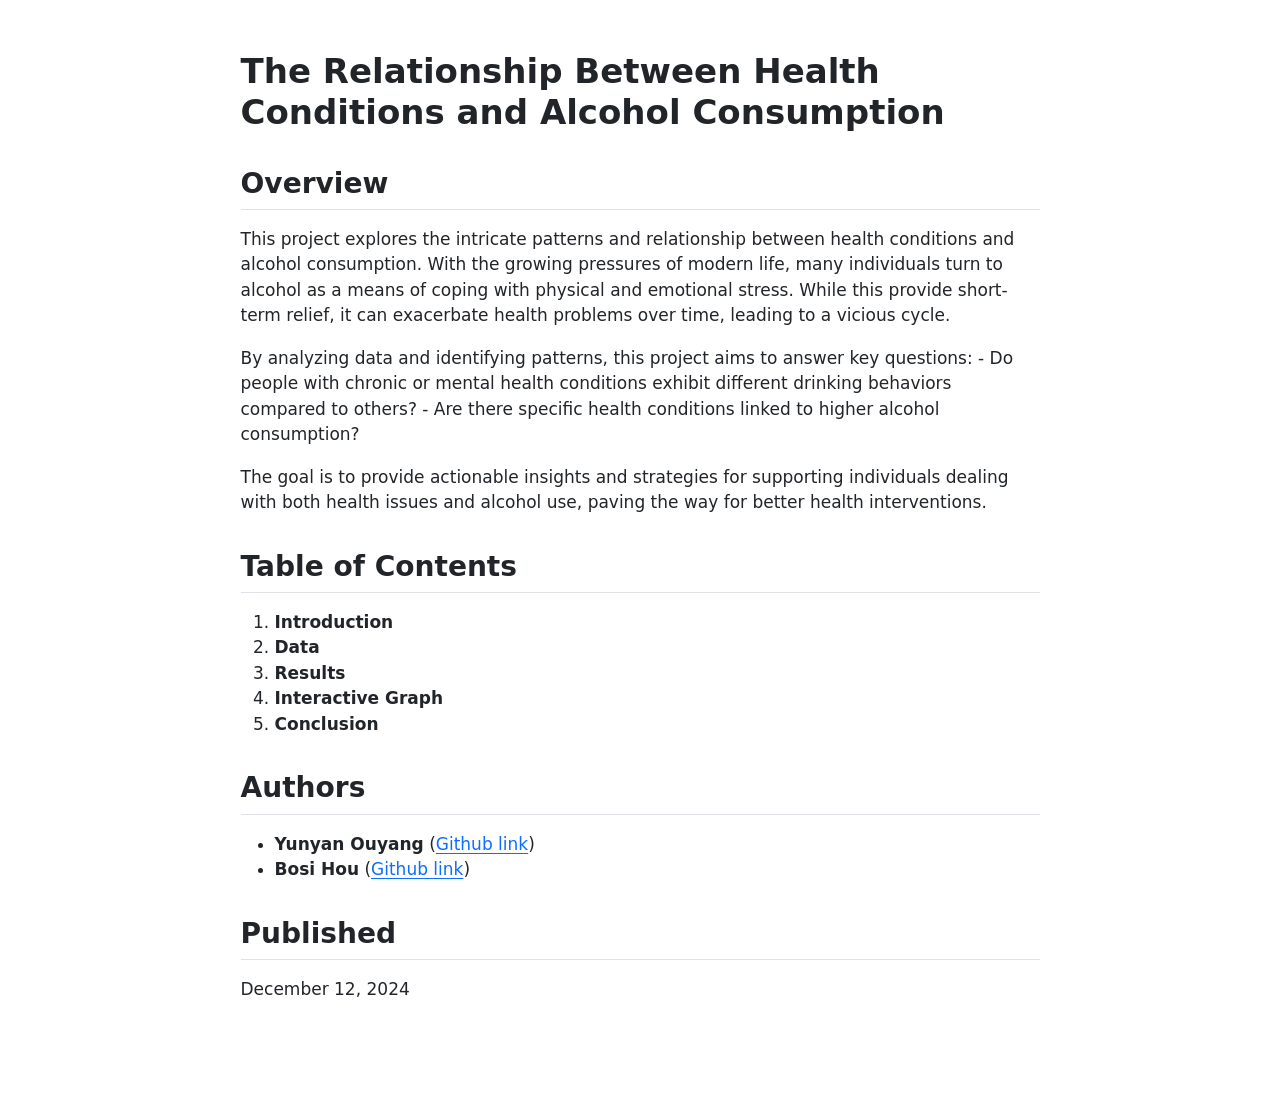
==== README.html @ cdbf88f7 "history" ====
<!DOCTYPE html>
<html xmlns="http://www.w3.org/1999/xhtml" lang="en" xml:lang="en"><head>

<meta charset="utf-8">
<meta name="generator" content="quarto-1.5.57">

<meta name="viewport" content="width=device-width, initial-scale=1.0, user-scalable=yes">


<title>readme</title>
<style>
code{white-space: pre-wrap;}
span.smallcaps{font-variant: small-caps;}
div.columns{display: flex; gap: min(4vw, 1.5em);}
div.column{flex: auto; overflow-x: auto;}
div.hanging-indent{margin-left: 1.5em; text-indent: -1.5em;}
ul.task-list{list-style: none;}
ul.task-list li input[type="checkbox"] {
  width: 0.8em;
  margin: 0 0.8em 0.2em -1em; /* quarto-specific, see https://github.com/quarto-dev/quarto-cli/issues/4556 */ 
  vertical-align: middle;
}
</style>


<script src="README_files/libs/clipboard/clipboard.min.js"></script>
<script src="README_files/libs/quarto-html/quarto.js"></script>
<script src="README_files/libs/quarto-html/popper.min.js"></script>
<script src="README_files/libs/quarto-html/tippy.umd.min.js"></script>
<script src="README_files/libs/quarto-html/anchor.min.js"></script>
<link href="README_files/libs/quarto-html/tippy.css" rel="stylesheet">
<link href="README_files/libs/quarto-html/quarto-syntax-highlighting.css" rel="stylesheet" id="quarto-text-highlighting-styles">
<script src="README_files/libs/bootstrap/bootstrap.min.js"></script>
<link href="README_files/libs/bootstrap/bootstrap-icons.css" rel="stylesheet">
<link href="README_files/libs/bootstrap/bootstrap.min.css" rel="stylesheet" id="quarto-bootstrap" data-mode="light">


</head>

<body class="fullcontent">

<div id="quarto-content" class="page-columns page-rows-contents page-layout-article">

<main class="content" id="quarto-document-content">




<section id="the-relationship-between-health-conditions-and-alcohol-consumption" class="level1">
<h1>The Relationship Between Health Conditions and Alcohol Consumption</h1>
<section id="overview" class="level2">
<h2 class="anchored" data-anchor-id="overview">Overview</h2>
<p>This project explores the intricate patterns and relationship between health conditions and alcohol consumption. With the growing pressures of modern life, many individuals turn to alcohol as a means of coping with physical and emotional stress. While this provide short-term relief, it can exacerbate health problems over time, leading to a vicious cycle.</p>
<p>By analyzing data and identifying patterns, this project aims to answer key questions: - Do people with chronic or mental health conditions exhibit different drinking behaviors compared to others? - Are there specific health conditions linked to higher alcohol consumption?</p>
<p>The goal is to provide actionable insights and strategies for supporting individuals dealing with both health issues and alcohol use, paving the way for better health interventions.</p>
</section>
<section id="table-of-contents" class="level2">
<h2 class="anchored" data-anchor-id="table-of-contents">Table of Contents</h2>
<ol type="1">
<li><strong>Introduction</strong><br>
</li>
<li><strong>Data</strong><br>
</li>
<li><strong>Results</strong><br>
</li>
<li><strong>Interactive Graph</strong><br>
</li>
<li><strong>Conclusion</strong></li>
</ol>
</section>
<section id="authors" class="level2">
<h2 class="anchored" data-anchor-id="authors">Authors</h2>
<ul>
<li><strong>Yunyan Ouyang</strong> (<a href="https://github.com/yyouyang12">Github link</a>)<br>
</li>
<li><strong>Bosi Hou</strong> (<a href="https://github.com/bosihou">Github link</a>)</li>
</ul>
</section>
<section id="published" class="level2">
<h2 class="anchored" data-anchor-id="published">Published</h2>
<p>December 12, 2024</p>
</section>
</section>

</main>
<!-- /main column -->
<script id="quarto-html-after-body" type="application/javascript">
window.document.addEventListener("DOMContentLoaded", function (event) {
  const toggleBodyColorMode = (bsSheetEl) => {
    const mode = bsSheetEl.getAttribute("data-mode");
    const bodyEl = window.document.querySelector("body");
    if (mode === "dark") {
      bodyEl.classList.add("quarto-dark");
      bodyEl.classList.remove("quarto-light");
    } else {
      bodyEl.classList.add("quarto-light");
      bodyEl.classList.remove("quarto-dark");
    }
  }
  const toggleBodyColorPrimary = () => {
    const bsSheetEl = window.document.querySelector("link#quarto-bootstrap");
    if (bsSheetEl) {
      toggleBodyColorMode(bsSheetEl);
    }
  }
  toggleBodyColorPrimary();  
  const icon = "";
  const anchorJS = new window.AnchorJS();
  anchorJS.options = {
    placement: 'right',
    icon: icon
  };
  anchorJS.add('.anchored');
  const isCodeAnnotation = (el) => {
    for (const clz of el.classList) {
      if (clz.startsWith('code-annotation-')) {                     
        return true;
      }
    }
    return false;
  }
  const onCopySuccess = function(e) {
    // button target
    const button = e.trigger;
    // don't keep focus
    button.blur();
    // flash "checked"
    button.classList.add('code-copy-button-checked');
    var currentTitle = button.getAttribute("title");
    button.setAttribute("title", "Copied!");
    let tooltip;
    if (window.bootstrap) {
      button.setAttribute("data-bs-toggle", "tooltip");
      button.setAttribute("data-bs-placement", "left");
      button.setAttribute("data-bs-title", "Copied!");
      tooltip = new bootstrap.Tooltip(button, 
        { trigger: "manual", 
          customClass: "code-copy-button-tooltip",
          offset: [0, -8]});
      tooltip.show();    
    }
    setTimeout(function() {
      if (tooltip) {
        tooltip.hide();
        button.removeAttribute("data-bs-title");
        button.removeAttribute("data-bs-toggle");
        button.removeAttribute("data-bs-placement");
      }
      button.setAttribute("title", currentTitle);
      button.classList.remove('code-copy-button-checked');
    }, 1000);
    // clear code selection
    e.clearSelection();
  }
  const getTextToCopy = function(trigger) {
      const codeEl = trigger.previousElementSibling.cloneNode(true);
      for (const childEl of codeEl.children) {
        if (isCodeAnnotation(childEl)) {
          childEl.remove();
        }
      }
      return codeEl.innerText;
  }
  const clipboard = new window.ClipboardJS('.code-copy-button:not([data-in-quarto-modal])', {
    text: getTextToCopy
  });
  clipboard.on('success', onCopySuccess);
  if (window.document.getElementById('quarto-embedded-source-code-modal')) {
    // For code content inside modals, clipBoardJS needs to be initialized with a container option
    // TODO: Check when it could be a function (https://github.com/zenorocha/clipboard.js/issues/860)
    const clipboardModal = new window.ClipboardJS('.code-copy-button[data-in-quarto-modal]', {
      text: getTextToCopy,
      container: window.document.getElementById('quarto-embedded-source-code-modal')
    });
    clipboardModal.on('success', onCopySuccess);
  }
    var localhostRegex = new RegExp(/^(?:http|https):\/\/localhost\:?[0-9]*\//);
    var mailtoRegex = new RegExp(/^mailto:/);
      var filterRegex = new RegExp('/' + window.location.host + '/');
    var isInternal = (href) => {
        return filterRegex.test(href) || localhostRegex.test(href) || mailtoRegex.test(href);
    }
    // Inspect non-navigation links and adorn them if external
 	var links = window.document.querySelectorAll('a[href]:not(.nav-link):not(.navbar-brand):not(.toc-action):not(.sidebar-link):not(.sidebar-item-toggle):not(.pagination-link):not(.no-external):not([aria-hidden]):not(.dropdown-item):not(.quarto-navigation-tool):not(.about-link)');
    for (var i=0; i<links.length; i++) {
      const link = links[i];
      if (!isInternal(link.href)) {
        // undo the damage that might have been done by quarto-nav.js in the case of
        // links that we want to consider external
        if (link.dataset.originalHref !== undefined) {
          link.href = link.dataset.originalHref;
        }
      }
    }
  function tippyHover(el, contentFn, onTriggerFn, onUntriggerFn) {
    const config = {
      allowHTML: true,
      maxWidth: 500,
      delay: 100,
      arrow: false,
      appendTo: function(el) {
          return el.parentElement;
      },
      interactive: true,
      interactiveBorder: 10,
      theme: 'quarto',
      placement: 'bottom-start',
    };
    if (contentFn) {
      config.content = contentFn;
    }
    if (onTriggerFn) {
      config.onTrigger = onTriggerFn;
    }
    if (onUntriggerFn) {
      config.onUntrigger = onUntriggerFn;
    }
    window.tippy(el, config); 
  }
  const noterefs = window.document.querySelectorAll('a[role="doc-noteref"]');
  for (var i=0; i<noterefs.length; i++) {
    const ref = noterefs[i];
    tippyHover(ref, function() {
      // use id or data attribute instead here
      let href = ref.getAttribute('data-footnote-href') || ref.getAttribute('href');
      try { href = new URL(href).hash; } catch {}
      const id = href.replace(/^#\/?/, "");
      const note = window.document.getElementById(id);
      if (note) {
        return note.innerHTML;
      } else {
        return "";
      }
    });
  }
  const xrefs = window.document.querySelectorAll('a.quarto-xref');
  const processXRef = (id, note) => {
    // Strip column container classes
    const stripColumnClz = (el) => {
      el.classList.remove("page-full", "page-columns");
      if (el.children) {
        for (const child of el.children) {
          stripColumnClz(child);
        }
      }
    }
    stripColumnClz(note)
    if (id === null || id.startsWith('sec-')) {
      // Special case sections, only their first couple elements
      const container = document.createElement("div");
      if (note.children && note.children.length > 2) {
        container.appendChild(note.children[0].cloneNode(true));
        for (let i = 1; i < note.children.length; i++) {
          const child = note.children[i];
          if (child.tagName === "P" && child.innerText === "") {
            continue;
          } else {
            container.appendChild(child.cloneNode(true));
            break;
          }
        }
        if (window.Quarto?.typesetMath) {
          window.Quarto.typesetMath(container);
        }
        return container.innerHTML
      } else {
        if (window.Quarto?.typesetMath) {
          window.Quarto.typesetMath(note);
        }
        return note.innerHTML;
      }
    } else {
      // Remove any anchor links if they are present
      const anchorLink = note.querySelector('a.anchorjs-link');
      if (anchorLink) {
        anchorLink.remove();
      }
      if (window.Quarto?.typesetMath) {
        window.Quarto.typesetMath(note);
      }
      // TODO in 1.5, we should make sure this works without a callout special case
      if (note.classList.contains("callout")) {
        return note.outerHTML;
      } else {
        return note.innerHTML;
      }
    }
  }
  for (var i=0; i<xrefs.length; i++) {
    const xref = xrefs[i];
    tippyHover(xref, undefined, function(instance) {
      instance.disable();
      let url = xref.getAttribute('href');
      let hash = undefined; 
      if (url.startsWith('#')) {
        hash = url;
      } else {
        try { hash = new URL(url).hash; } catch {}
      }
      if (hash) {
        const id = hash.replace(/^#\/?/, "");
        const note = window.document.getElementById(id);
        if (note !== null) {
          try {
            const html = processXRef(id, note.cloneNode(true));
            instance.setContent(html);
          } finally {
            instance.enable();
            instance.show();
          }
        } else {
          // See if we can fetch this
          fetch(url.split('#')[0])
          .then(res => res.text())
          .then(html => {
            const parser = new DOMParser();
            const htmlDoc = parser.parseFromString(html, "text/html");
            const note = htmlDoc.getElementById(id);
            if (note !== null) {
              const html = processXRef(id, note);
              instance.setContent(html);
            } 
          }).finally(() => {
            instance.enable();
            instance.show();
          });
        }
      } else {
        // See if we can fetch a full url (with no hash to target)
        // This is a special case and we should probably do some content thinning / targeting
        fetch(url)
        .then(res => res.text())
        .then(html => {
          const parser = new DOMParser();
          const htmlDoc = parser.parseFromString(html, "text/html");
          const note = htmlDoc.querySelector('main.content');
          if (note !== null) {
            // This should only happen for chapter cross references
            // (since there is no id in the URL)
            // remove the first header
            if (note.children.length > 0 && note.children[0].tagName === "HEADER") {
              note.children[0].remove();
            }
            const html = processXRef(null, note);
            instance.setContent(html);
          } 
        }).finally(() => {
          instance.enable();
          instance.show();
        });
      }
    }, function(instance) {
    });
  }
      let selectedAnnoteEl;
      const selectorForAnnotation = ( cell, annotation) => {
        let cellAttr = 'data-code-cell="' + cell + '"';
        let lineAttr = 'data-code-annotation="' +  annotation + '"';
        const selector = 'span[' + cellAttr + '][' + lineAttr + ']';
        return selector;
      }
      const selectCodeLines = (annoteEl) => {
        const doc = window.document;
        const targetCell = annoteEl.getAttribute("data-target-cell");
        const targetAnnotation = annoteEl.getAttribute("data-target-annotation");
        const annoteSpan = window.document.querySelector(selectorForAnnotation(targetCell, targetAnnotation));
        const lines = annoteSpan.getAttribute("data-code-lines").split(",");
        const lineIds = lines.map((line) => {
          return targetCell + "-" + line;
        })
        let top = null;
        let height = null;
        let parent = null;
        if (lineIds.length > 0) {
            //compute the position of the single el (top and bottom and make a div)
            const el = window.document.getElementById(lineIds[0]);
            top = el.offsetTop;
            height = el.offsetHeight;
            parent = el.parentElement.parentElement;
          if (lineIds.length > 1) {
            const lastEl = window.document.getElementById(lineIds[lineIds.length - 1]);
            const bottom = lastEl.offsetTop + lastEl.offsetHeight;
            height = bottom - top;
          }
          if (top !== null && height !== null && parent !== null) {
            // cook up a div (if necessary) and position it 
            let div = window.document.getElementById("code-annotation-line-highlight");
            if (div === null) {
              div = window.document.createElement("div");
              div.setAttribute("id", "code-annotation-line-highlight");
              div.style.position = 'absolute';
              parent.appendChild(div);
            }
            div.style.top = top - 2 + "px";
            div.style.height = height + 4 + "px";
            div.style.left = 0;
            let gutterDiv = window.document.getElementById("code-annotation-line-highlight-gutter");
            if (gutterDiv === null) {
              gutterDiv = window.document.createElement("div");
              gutterDiv.setAttribute("id", "code-annotation-line-highlight-gutter");
              gutterDiv.style.position = 'absolute';
              const codeCell = window.document.getElementById(targetCell);
              const gutter = codeCell.querySelector('.code-annotation-gutter');
              gutter.appendChild(gutterDiv);
            }
            gutterDiv.style.top = top - 2 + "px";
            gutterDiv.style.height = height + 4 + "px";
          }
          selectedAnnoteEl = annoteEl;
        }
      };
      const unselectCodeLines = () => {
        const elementsIds = ["code-annotation-line-highlight", "code-annotation-line-highlight-gutter"];
        elementsIds.forEach((elId) => {
          const div = window.document.getElementById(elId);
          if (div) {
            div.remove();
          }
        });
        selectedAnnoteEl = undefined;
      };
        // Handle positioning of the toggle
    window.addEventListener(
      "resize",
      throttle(() => {
        elRect = undefined;
        if (selectedAnnoteEl) {
          selectCodeLines(selectedAnnoteEl);
        }
      }, 10)
    );
    function throttle(fn, ms) {
    let throttle = false;
    let timer;
      return (...args) => {
        if(!throttle) { // first call gets through
            fn.apply(this, args);
            throttle = true;
        } else { // all the others get throttled
            if(timer) clearTimeout(timer); // cancel #2
            timer = setTimeout(() => {
              fn.apply(this, args);
              timer = throttle = false;
            }, ms);
        }
      };
    }
      // Attach click handler to the DT
      const annoteDls = window.document.querySelectorAll('dt[data-target-cell]');
      for (const annoteDlNode of annoteDls) {
        annoteDlNode.addEventListener('click', (event) => {
          const clickedEl = event.target;
          if (clickedEl !== selectedAnnoteEl) {
            unselectCodeLines();
            const activeEl = window.document.querySelector('dt[data-target-cell].code-annotation-active');
            if (activeEl) {
              activeEl.classList.remove('code-annotation-active');
            }
            selectCodeLines(clickedEl);
            clickedEl.classList.add('code-annotation-active');
          } else {
            // Unselect the line
            unselectCodeLines();
            clickedEl.classList.remove('code-annotation-active');
          }
        });
      }
  const findCites = (el) => {
    const parentEl = el.parentElement;
    if (parentEl) {
      const cites = parentEl.dataset.cites;
      if (cites) {
        return {
          el,
          cites: cites.split(' ')
        };
      } else {
        return findCites(el.parentElement)
      }
    } else {
      return undefined;
    }
  };
  var bibliorefs = window.document.querySelectorAll('a[role="doc-biblioref"]');
  for (var i=0; i<bibliorefs.length; i++) {
    const ref = bibliorefs[i];
    const citeInfo = findCites(ref);
    if (citeInfo) {
      tippyHover(citeInfo.el, function() {
        var popup = window.document.createElement('div');
        citeInfo.cites.forEach(function(cite) {
          var citeDiv = window.document.createElement('div');
          citeDiv.classList.add('hanging-indent');
          citeDiv.classList.add('csl-entry');
          var biblioDiv = window.document.getElementById('ref-' + cite);
          if (biblioDiv) {
            citeDiv.innerHTML = biblioDiv.innerHTML;
          }
          popup.appendChild(citeDiv);
        });
        return popup.innerHTML;
      });
    }
  }
});
</script>
</div> <!-- /content -->




</body></html>
---- README_files/libs/quarto-html/tippy.css ----
.tippy-box[data-animation=fade][data-state=hidden]{opacity:0}[data-tippy-root]{max-width:calc(100vw - 10px)}.tippy-box{position:relative;background-color:#333;color:#fff;border-radius:4px;font-size:14px;line-height:1.4;white-space:normal;outline:0;transition-property:transform,visibility,opacity}.tippy-box[data-placement^=top]>.tippy-arrow{bottom:0}.tippy-box[data-placement^=top]>.tippy-arrow:before{bottom:-7px;left:0;border-width:8px 8px 0;border-top-color:initial;transform-origin:center top}.tippy-box[data-placement^=bottom]>.tippy-arrow{top:0}.tippy-box[data-placement^=bottom]>.tippy-arrow:before{top:-7px;left:0;border-width:0 8px 8px;border-bottom-color:initial;transform-origin:center bottom}.tippy-box[data-placement^=left]>.tippy-arrow{right:0}.tippy-box[data-placement^=left]>.tippy-arrow:before{border-width:8px 0 8px 8px;border-left-color:initial;right:-7px;transform-origin:center left}.tippy-box[data-placement^=right]>.tippy-arrow{left:0}.tippy-box[data-placement^=right]>.tippy-arrow:before{left:-7px;border-width:8px 8px 8px 0;border-right-color:initial;transform-origin:center right}.tippy-box[data-inertia][data-state=visible]{transition-timing-function:cubic-bezier(.54,1.5,.38,1.11)}.tippy-arrow{width:16px;height:16px;color:#333}.tippy-arrow:before{content:"";position:absolute;border-color:transparent;border-style:solid}.tippy-content{position:relative;padding:5px 9px;z-index:1}
---- README_files/libs/quarto-html/quarto-syntax-highlighting.css ----
/* quarto syntax highlight colors */
:root {
  --quarto-hl-ot-color: #003B4F;
  --quarto-hl-at-color: #657422;
  --quarto-hl-ss-color: #20794D;
  --quarto-hl-an-color: #5E5E5E;
  --quarto-hl-fu-color: #4758AB;
  --quarto-hl-st-color: #20794D;
  --quarto-hl-cf-color: #003B4F;
  --quarto-hl-op-color: #5E5E5E;
  --quarto-hl-er-color: #AD0000;
  --quarto-hl-bn-color: #AD0000;
  --quarto-hl-al-color: #AD0000;
  --quarto-hl-va-color: #111111;
  --quarto-hl-bu-color: inherit;
  --quarto-hl-ex-color: inherit;
  --quarto-hl-pp-color: #AD0000;
  --quarto-hl-in-color: #5E5E5E;
  --quarto-hl-vs-color: #20794D;
  --quarto-hl-wa-color: #5E5E5E;
  --quarto-hl-do-color: #5E5E5E;
  --quarto-hl-im-color: #00769E;
  --quarto-hl-ch-color: #20794D;
  --quarto-hl-dt-color: #AD0000;
  --quarto-hl-fl-color: #AD0000;
  --quarto-hl-co-color: #5E5E5E;
  --quarto-hl-cv-color: #5E5E5E;
  --quarto-hl-cn-color: #8f5902;
  --quarto-hl-sc-color: #5E5E5E;
  --quarto-hl-dv-color: #AD0000;
  --quarto-hl-kw-color: #003B4F;
}

/* other quarto variables */
:root {
  --quarto-font-monospace: SFMono-Regular, Menlo, Monaco, Consolas, "Liberation Mono", "Courier New", monospace;
}

pre > code.sourceCode > span {
  color: #003B4F;
}

code span {
  color: #003B4F;
}

code.sourceCode > span {
  color: #003B4F;
}

div.sourceCode,
div.sourceCode pre.sourceCode {
  color: #003B4F;
}

code span.ot {
  color: #003B4F;
  font-style: inherit;
}

code span.at {
  color: #657422;
  font-style: inherit;
}

code span.ss {
  color: #20794D;
  font-style: inherit;
}

code span.an {
  color: #5E5E5E;
  font-style: inherit;
}

code span.fu {
  color: #4758AB;
  font-style: inherit;
}

code span.st {
  color: #20794D;
  font-style: inherit;
}

code span.cf {
  color: #003B4F;
  font-weight: bold;
  font-style: inherit;
}

code span.op {
  color: #5E5E5E;
  font-style: inherit;
}

code span.er {
  color: #AD0000;
  font-style: inherit;
}

code span.bn {
  color: #AD0000;
  font-style: inherit;
}

code span.al {
  color: #AD0000;
  font-style: inherit;
}

code span.va {
  color: #111111;
  font-style: inherit;
}

code span.bu {
  font-style: inherit;
}

code span.ex {
  font-style: inherit;
}

code span.pp {
  color: #AD0000;
  font-style: inherit;
}

code span.in {
  color: #5E5E5E;
  font-style: inherit;
}

code span.vs {
  color: #20794D;
  font-style: inherit;
}

code span.wa {
  color: #5E5E5E;
  font-style: italic;
}

code span.do {
  color: #5E5E5E;
  font-style: italic;
}

code span.im {
  color: #00769E;
  font-style: inherit;
}

code span.ch {
  color: #20794D;
  font-style: inherit;
}

code span.dt {
  color: #AD0000;
  font-style: inherit;
}

code span.fl {
  color: #AD0000;
  font-style: inherit;
}

code span.co {
  color: #5E5E5E;
  font-style: inherit;
}

code span.cv {
  color: #5E5E5E;
  font-style: italic;
}

code span.cn {
  color: #8f5902;
  font-style: inherit;
}

code span.sc {
  color: #5E5E5E;
  font-style: inherit;
}

code span.dv {
  color: #AD0000;
  font-style: inherit;
}

code span.kw {
  color: #003B4F;
  font-weight: bold;
  font-style: inherit;
}

.prevent-inlining {
  content: "</";
}

/*# sourceMappingURL=debc5d5d77c3f9108843748ff7464032.css.map */
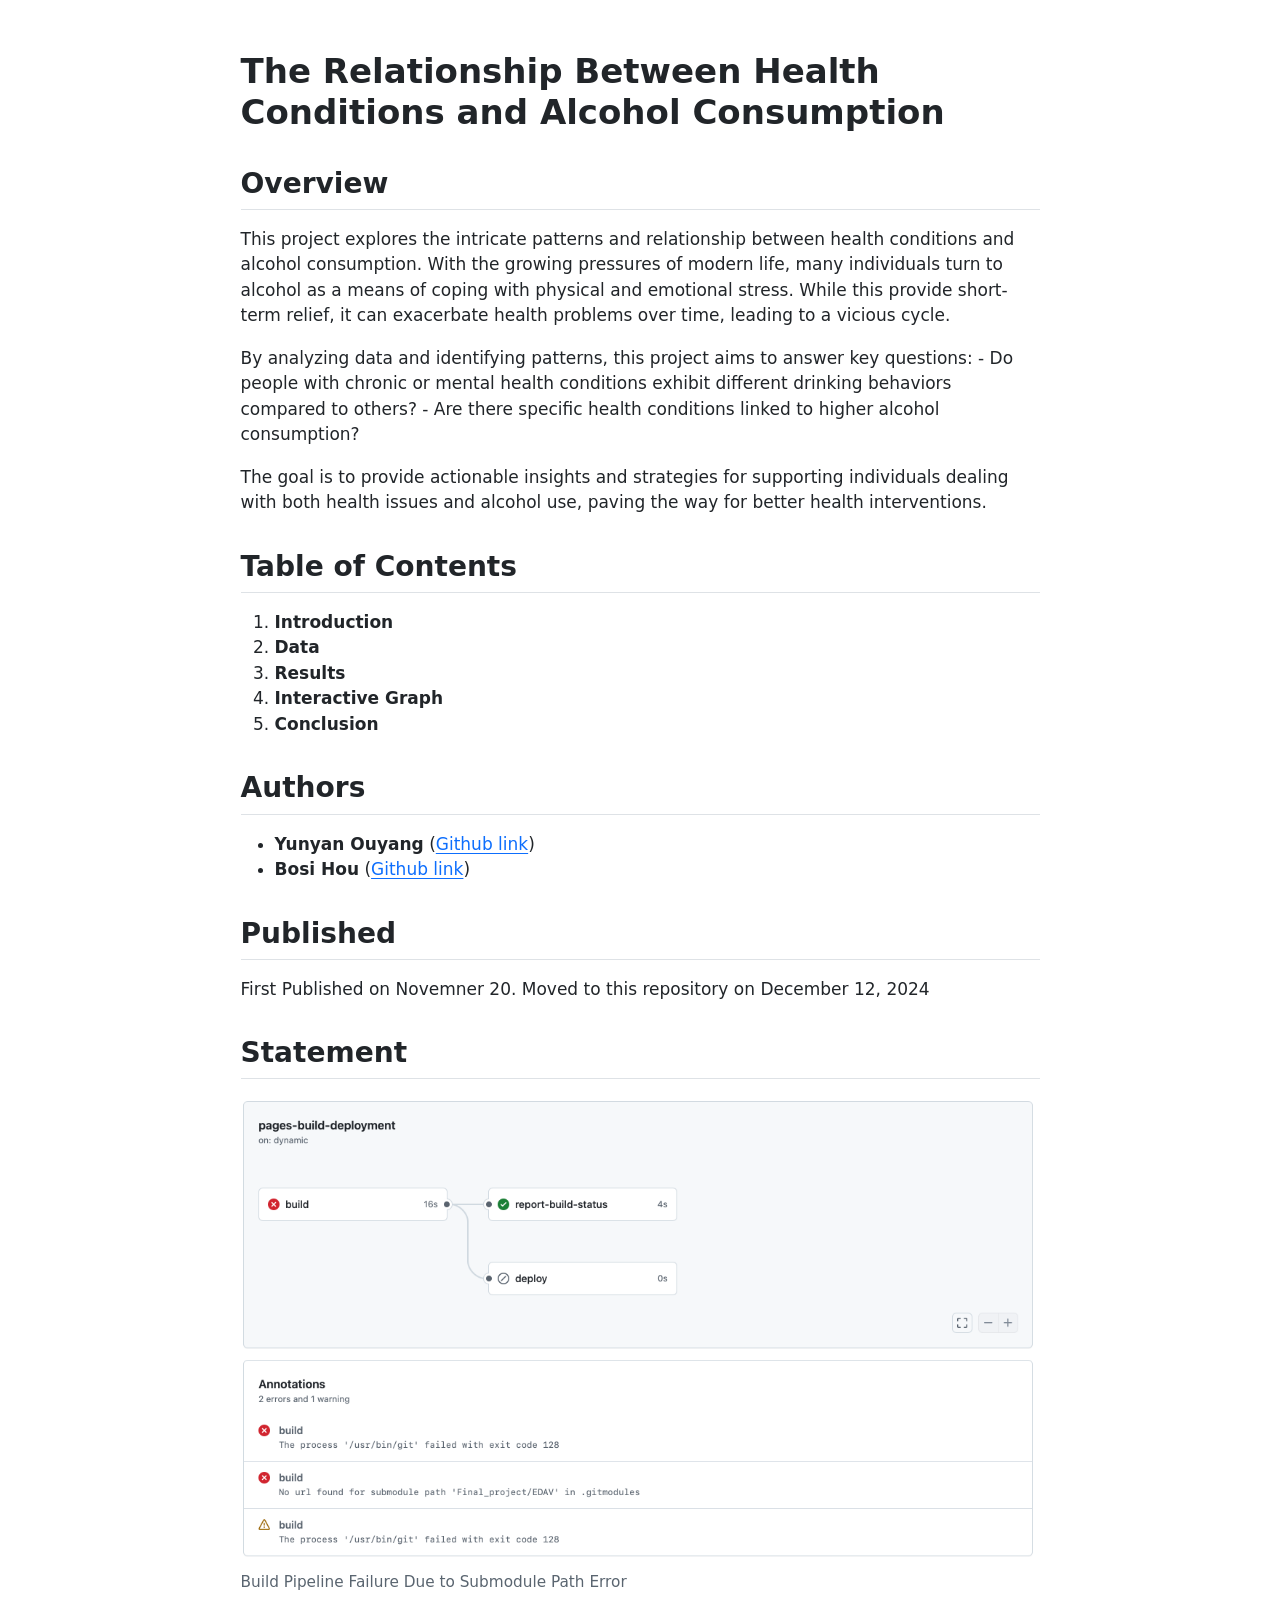
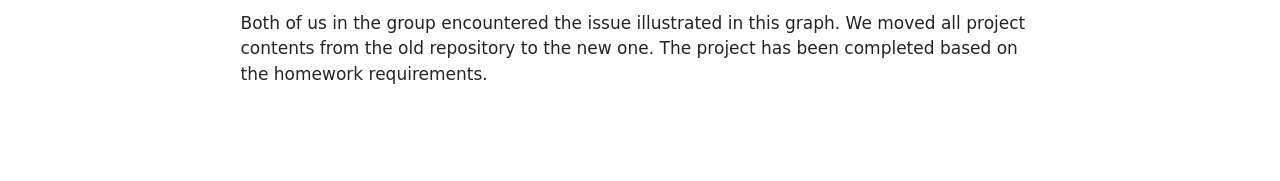
==== commit 38376713: "readme" ====
--- a/README.html
+++ b/README.html
@@ -78,7 +78,17 @@
 </section>
 <section id="published" class="level2">
 <h2 class="anchored" data-anchor-id="published">Published</h2>
-<p>December 12, 2024</p>
+<p>First Published on Novemner 20. Moved to this repository on December 12, 2024</p>
+</section>
+<section id="statement" class="level2">
+<h2 class="anchored" data-anchor-id="statement">Statement</h2>
+<div class="quarto-figure quarto-figure-center">
+<figure class="figure">
+<p><img src="issue.jpeg" class="img-fluid figure-img"></p>
+<figcaption>Build Pipeline Failure Due to Submodule Path Error</figcaption>
+</figure>
+</div>
+<p>Both of us in the group encountered the issue illustrated in this graph. We moved all project contents from the old repository to the new one. The project has been completed based on the homework requirements.</p>
 </section>
 </section>
 
